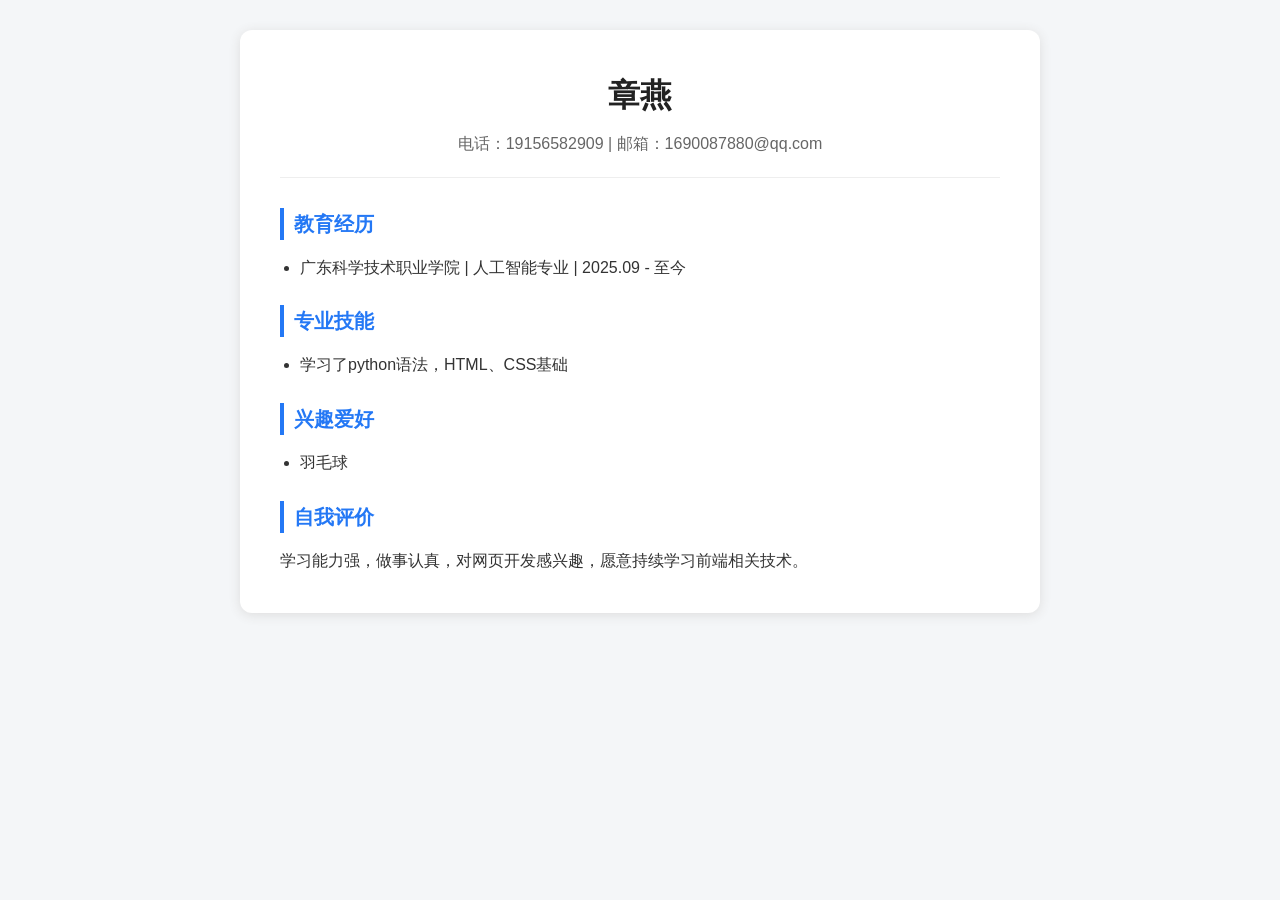
==== index.html @ cfc57ae7 "Add files via upload 个人简历" ====
<!DOCTYPE html>
<html lang="zh-CN">
<head>
    <meta charset="UTF-8">
    <title>个人简历</title>
    <style>
        *{margin:0;padding:0;box-sizing:border-box;font-family:"Microsoft Yahei",sans-serif;}
        body{background:#f4f6f8;color:#333;line-height:1.6;padding:30px;}
        .container{max-width:800px;margin:0 auto;background:#fff;padding:40px;border-radius:12px;box-shadow:0 2px 12px #ddd;}
        h1{text-align:center;color:#222;margin-bottom:10px;}
        .info{text-align:center;color:#666;margin-bottom:30px;border-bottom:1px solid #eee;padding-bottom:20px;}
        h2{border-left:4px solid #2478f5;padding-left:10px;margin:25px 0 15px;color:#2478f5;font-size:20px;}
        ul{padding-left:20px;margin-bottom:10px;}
        li{margin-bottom:8px;}
    </style>
</head>
<body>
    <div class="container">
        <h1>章燕</h1>
        <div class="info">
            电话：19156582909 | 邮箱：1690087880@qq.com 
        </div>

        <h2>教育经历</h2>
        <ul>
            <li>广东科学技术职业学院 | 人工智能专业 | 2025.09 - 至今</li>
        </ul>

        <h2>专业技能</h2>
        <ul>
            <li>学习了python语法，HTML、CSS基础</li>
        </ul>

        <h2>兴趣爱好</h2>
        <ul>
            <li>羽毛球</li>
        </ul>

        <h2>自我评价</h2>
        <p>学习能力强，做事认真，对网页开发感兴趣，愿意持续学习前端相关技术。</p>
    </div>
</body>
</html>
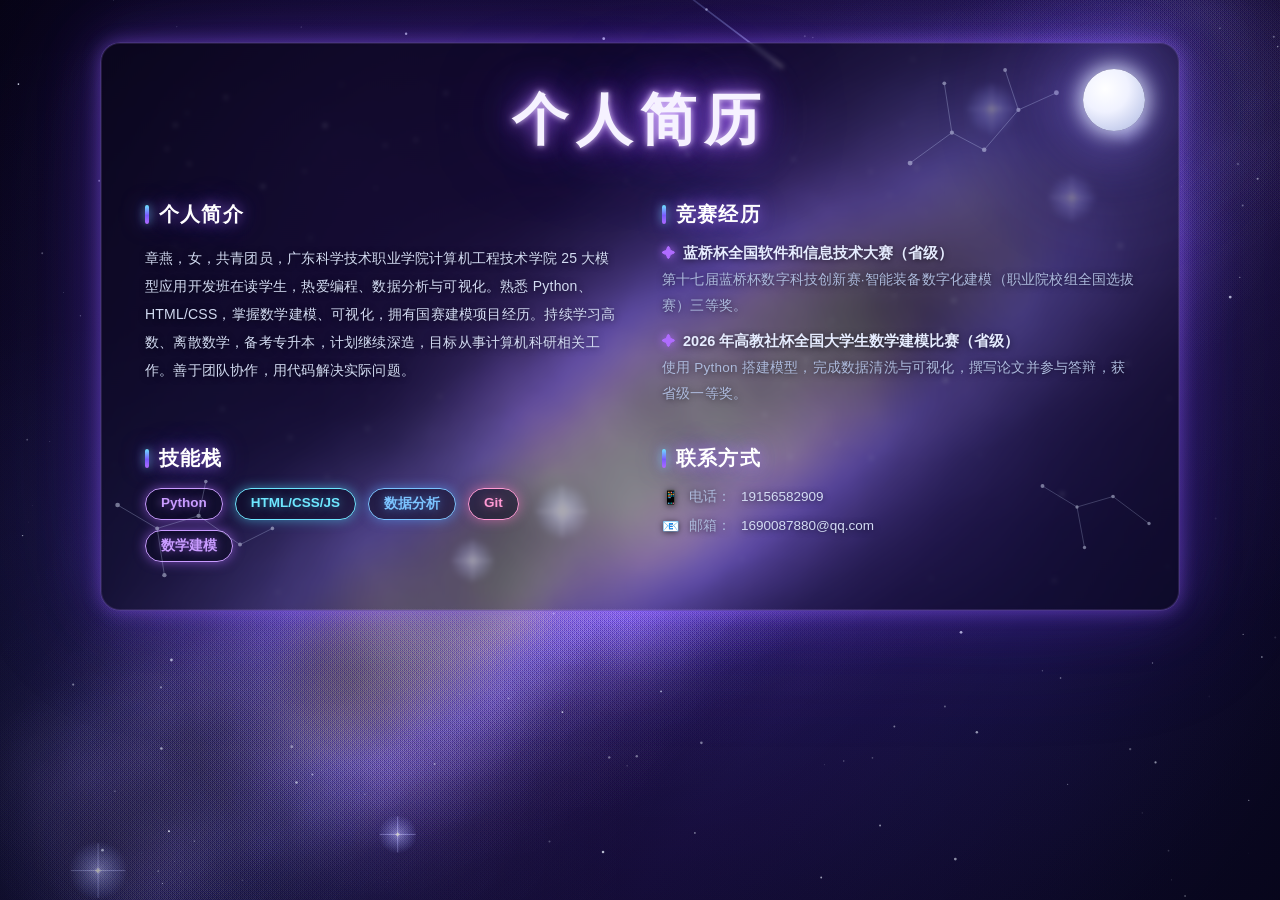
==== commit 495c8d35: "w03: 添加css样式和js代码" ====
--- a/index.html
+++ b/index.html
@@ -1,43 +1,627 @@
 <!DOCTYPE html>
 <html lang="zh-CN">
 <head>
-    <meta charset="UTF-8">
-    <title>个人简历</title>
-    <style>
-        *{margin:0;padding:0;box-sizing:border-box;font-family:"Microsoft Yahei",sans-serif;}
-        body{background:#f4f6f8;color:#333;line-height:1.6;padding:30px;}
-        .container{max-width:800px;margin:0 auto;background:#fff;padding:40px;border-radius:12px;box-shadow:0 2px 12px #ddd;}
-        h1{text-align:center;color:#222;margin-bottom:10px;}
-        .info{text-align:center;color:#666;margin-bottom:30px;border-bottom:1px solid #eee;padding-bottom:20px;}
-        h2{border-left:4px solid #2478f5;padding-left:10px;margin:25px 0 15px;color:#2478f5;font-size:20px;}
-        ul{padding-left:20px;margin-bottom:10px;}
-        li{margin-bottom:8px;}
-    </style>
+<meta charset="UTF-8" />
+<meta name="viewport" content="width=device-width, initial-scale=1.0" />
+<title>章燕 · 个人简历</title>
+<style>
+  :root {
+    --ink:       #eef2ff;
+    --ink-dim:   #d3dbf3;
+    --ink-soft:  #adbadd;
+    --neon:      #b06cff;
+    --neon-2:    #7c5cff;
+    --cyan:      #56c8ff;
+    --line:      rgba(150, 110, 255, 0.42);
+    --panel:     rgba(10, 8, 30, 0.34);
+    --panel-hi:  rgba(24, 18, 58, 0.52);
+  }
+
+  * { box-sizing: border-box; margin: 0; padding: 0; }
+  html, body { height: 100%; }
+
+  body {
+    min-height: 100%;
+    background: #05030f;
+    font-family: "PingFang SC", "Microsoft YaHei", "Hiragino Sans GB",
+                 -apple-system, BlinkMacSystemFont, "Segoe UI", sans-serif;
+    color: var(--ink);
+    padding: 42px 24px 66px;
+    -webkit-font-smoothing: antialiased;
+    overflow-x: hidden;
+  }
+
+  /* ===== 星云 + 星空背景 ===== */
+  #sky {
+    position: fixed;
+    inset: 0;
+    width: 100%;
+    height: 100%;
+    z-index: 0;
+    display: block;
+    pointer-events: none;
+  }
+
+  /* ===== 霓虹外框 ===== */
+  .frame {
+    position: relative;
+    z-index: 2;
+    max-width: 1080px;
+    margin: 0 auto;
+    padding: 40px 42px 44px;
+    border-radius: 20px;
+    border: 1.5px solid var(--line);
+    background: rgba(9, 6, 28, 0.34);
+    backdrop-filter: blur(2.4px);
+    -webkit-backdrop-filter: blur(2.4px);
+    box-shadow:
+      0 0 18px rgba(150, 96, 255, 0.45),
+      0 0 60px rgba(118, 74, 255, 0.30),
+      0 0 140px rgba(88, 52, 220, 0.18),
+      0 0 0 1px rgba(190, 150, 255, 0.14) inset;
+  }
+
+  /* 月亮 */
+  .moon {
+    position: absolute;
+    top: 26px;
+    right: 34px;
+    width: 62px;
+    height: 62px;
+    border-radius: 50%;
+    background: radial-gradient(circle at 36% 32%, #ffffff 0%, #f0f2ff 40%, #cdd4f0 70%, #a9b2d8 100%);
+    box-shadow:
+      0 0 18px 5px rgba(226, 232, 255, 0.75),
+      0 0 52px 18px rgba(150, 130, 255, 0.42),
+      0 0 110px 50px rgba(110, 80, 255, 0.20);
+    z-index: 3;
+    pointer-events: none;
+  }
+
+  /* ===== 标题 ===== */
+  .title {
+    text-align: center;
+    font-size: clamp(34px, 5vw, 56px);
+    font-weight: 800;
+    letter-spacing: 0.14em;
+    color: #f6f2ff;
+    margin-bottom: 38px;
+    text-shadow:
+      0 0 6px  rgba(230, 210, 255, 0.95),
+      0 0 18px rgba(176, 108, 255, 0.95),
+      0 0 40px rgba(140, 80, 255, 0.85),
+      0 0 84px rgba(108, 60, 235, 0.60);
+  }
+  /* ===== 栅格 ===== */
+  .grid {
+    display: grid;
+    grid-template-columns: 1fr 1fr;
+    gap: 30px 40px;
+  }
+
+  .card {
+    padding: 4px 2px;
+    transition: transform .3s ease;
+  }
+  .card:hover { transform: translateY(-3px); }
+
+  /* 卡片标题：左侧霓虹竖条 */
+  .card h2 {
+    display: flex;
+    align-items: center;
+    gap: 10px;
+    font-size: 20px;
+    font-weight: 700;
+    letter-spacing: 0.06em;
+    color: #ffffff;
+    margin-bottom: 16px;
+    text-shadow: 0 0 14px rgba(168, 120, 255, 0.75), 0 0 30px rgba(120, 80, 255, 0.45);
+  }
+  .card h2::before {
+    content: "";
+    flex: none;
+    width: 4px;
+    height: 19px;
+    border-radius: 3px;
+    background: linear-gradient(180deg, #6ee7ff 0%, #7c5cff 55%, #b06cff 100%);
+    box-shadow: 0 0 10px rgba(120, 200, 255, 0.85), 0 0 22px rgba(150, 100, 255, 0.65);
+  }
+
+  .card p {
+    font-size: 14px;
+    line-height: 2;
+    color: var(--ink-dim);
+    letter-spacing: 0.015em;
+    text-shadow: 0 1px 6px rgba(0, 0, 0, 0.6);
+  }
+
+  /* ===== 项目经历 ===== */
+  .item + .item { margin-top: 14px; }
+  .item-title {
+    display: flex;
+    align-items: baseline;
+    gap: 8px;
+    font-size: 14.5px;
+    font-weight: 600;
+    color: #e6ecff;
+    margin-bottom: 4px;
+    text-shadow: 0 1px 6px rgba(0, 0, 0, 0.6);
+  }
+  .item-title .dot {
+    color: var(--neon);
+    font-size: 13px;
+    line-height: 1;
+    text-shadow: 0 0 10px rgba(176, 108, 255, 0.95);
+  }
+  .item p { font-size: 13.5px; line-height: 1.9; color: var(--ink-soft); }
+
+  /* ===== 技能栈 ===== */
+  .tags {
+    display: flex;
+    flex-wrap: wrap;
+    gap: 10px 12px;
+    margin-top: 2px;
+  }
+  .tag {
+    display: inline-block;
+    padding: 6px 15px;
+    font-size: 13.5px;
+    font-weight: 600;
+    border-radius: 999px;
+    border: 1px solid var(--tc, rgba(150, 170, 255, 0.45));
+    color: var(--tc, #cdd8ff);
+    background: rgba(12, 10, 34, 0.55);
+    text-shadow: 0 0 10px var(--tg, rgba(140, 170, 255, 0.55));
+    box-shadow: 0 0 12px var(--tg, rgba(120, 150, 255, 0.22));
+    transition: box-shadow .25s ease, background .25s ease;
+  }
+  .tag:hover { background: rgba(32, 22, 72, 0.75); box-shadow: 0 0 20px var(--tg, rgba(140, 170, 255, 0.5)); }
+
+  .t-violet { --tc: #c99cff; --tg: rgba(176, 108, 255, 0.60); }
+  .t-blue   { --tc: #7cc4ff; --tg: rgba(86, 168, 255, 0.55); }
+  .t-cyan   { --tc: #6ee7ff; --tg: rgba(80, 220, 255, 0.52); }
+  .t-green  { --tc: #7ef0b4; --tg: rgba(80, 230, 160, 0.50); }
+  .t-pink   { --tc: #ff9ad4; --tg: rgba(255, 120, 200, 0.50); }
+
+  /* ===== 联系方式 ===== */
+  .contact { list-style: none; display: flex; flex-direction: column; gap: 11px; }
+  .contact li {
+    display: flex;
+    align-items: center;
+    gap: 10px;
+    font-size: 13.5px;
+    color: var(--ink-dim);
+    text-shadow: 0 1px 6px rgba(0, 0, 0, 0.6);
+  }
+  .contact .ico { font-size: 14px; line-height: 1; flex: none; }
+  .contact .k { color: var(--ink-soft); }
+  .contact a {
+    color: #cfd8ff;
+    text-decoration: none;
+    border-bottom: 1px dashed rgba(160, 140, 255, 0.45);
+    transition: color .2s ease, border-color .2s ease;
+  }
+  .contact a:hover { color: #ffffff; border-bottom-color: #c9a8ff; }
+
+  /* ===== 角落星座线稿 ===== */
+  .constellation {
+    position: absolute;
+    z-index: 1;
+    pointer-events: none;
+    opacity: .55;
+  }
+  .constellation path,
+  .constellation line {
+    fill: none;
+    stroke: rgba(206, 220, 255, 0.55);
+    stroke-width: 1;
+  }
+  .constellation circle { fill: rgba(226, 234, 255, 0.85); }
+  .c-tr { top: 8px;    right: 96px;  width: 190px; }
+  .c-bl { bottom: 6px; left: 4px;    width: 180px; }
+  .c-br { bottom: 26px; right: 6px;  width: 150px; }
+
+  /* ===== 响应式 ===== */
+  @media (max-width: 860px) {
+    body { padding: 26px 14px 48px; }
+    .frame { padding: 28px 20px 32px; border-radius: 16px; }
+    .grid { grid-template-columns: 1fr; gap: 26px; }
+    .moon { width: 42px; height: 42px; top: 16px; right: 18px; }
+    .title { letter-spacing: 0.08em; margin-bottom: 24px; }
+    .constellation { display: none; }
+  }
+
+  @media (prefers-reduced-motion: reduce) {
+    .card, .tag, .contact a { transition: none; }
+  }
+</style>
 </head>
 <body>
-    <div class="container">
-        <h1>章燕</h1>
-        <div class="info">
-            电话：19156582909 | 邮箱：1690087880@qq.com 
-        </div>
-
-        <h2>教育经历</h2>
-        <ul>
-            <li>广东科学技术职业学院 | 人工智能专业 | 2025.09 - 至今</li>
-        </ul>
-
-        <h2>专业技能</h2>
-        <ul>
-            <li>学习了python语法，HTML、CSS基础</li>
-        </ul>
-
-        <h2>兴趣爱好</h2>
-        <ul>
-            <li>羽毛球</li>
-        </ul>
-
-        <h2>自我评价</h2>
-        <p>学习能力强，做事认真，对网页开发感兴趣，愿意持续学习前端相关技术。</p>
-    </div>
+
+<canvas id="sky"></canvas>
+
+<main class="frame">
+  <div class="moon" aria-hidden="true"></div>
+
+  <svg class="constellation c-tr" viewBox="0 0 200 150" aria-hidden="true">
+    <line x1="18"  y1="118" x2="62"  y2="86" />
+    <line x1="62"  y1="86"  x2="96"  y2="104" />
+    <line x1="96"  y1="104" x2="132" y2="62" />
+    <line x1="132" y1="62"  x2="172" y2="44" />
+    <line x1="132" y1="62"  x2="118" y2="20" />
+    <line x1="62"  y1="86"  x2="54"  y2="34" />
+    <circle cx="18"  cy="118" r="2.6" />
+    <circle cx="62"  cy="86"  r="2.2" />
+    <circle cx="96"  cy="104" r="2.4" />
+    <circle cx="132" cy="62"  r="2.2" />
+    <circle cx="172" cy="44"  r="2.6" />
+    <circle cx="118" cy="20"  r="2" />
+    <circle cx="54"  cy="34"  r="2" />
+  </svg>
+
+  <svg class="constellation c-bl" viewBox="0 0 200 150" aria-hidden="true">
+    <line x1="14"  y1="40"  x2="58"  y2="66" />
+    <line x1="58"  y1="66"  x2="104" y2="52" />
+    <line x1="104" y1="52"  x2="150" y2="84" />
+    <line x1="104" y1="52"  x2="112" y2="14" />
+    <line x1="150" y1="84"  x2="186" y2="66" />
+    <line x1="58"  y1="66"  x2="66"  y2="118" />
+    <circle cx="14"  cy="40"  r="2.6" />
+    <circle cx="58"  cy="66"  r="2.2" />
+    <circle cx="104" cy="52"  r="2.4" />
+    <circle cx="150" cy="84"  r="2.2" />
+    <circle cx="112" cy="14"  r="2" />
+    <circle cx="186" cy="66"  r="2" />
+    <circle cx="66"  cy="118" r="2.4" />
+  </svg>
+
+  <svg class="constellation c-br" viewBox="0 0 200 150" aria-hidden="true">
+    <line x1="26"  y1="20"  x2="72"  y2="48" />
+    <line x1="72"  y1="48"  x2="120" y2="34" />
+    <line x1="120" y1="34"  x2="168" y2="70" />
+    <line x1="72"  y1="48"  x2="82"  y2="102" />
+    <circle cx="26"  cy="20"  r="2.6" />
+    <circle cx="72"  cy="48"  r="2.2" />
+    <circle cx="120" cy="34"  r="2.4" />
+    <circle cx="168" cy="70"  r="2.2" />
+    <circle cx="82"  cy="102" r="2.2" />
+  </svg>
+
+  <h1 class="title">个人简历</h1>
+
+  <div class="grid">
+
+    <!-- 个人简介 -->
+    <section class="card">
+      <h2>个人简介</h2>
+      <p>章燕，女，共青团员，广东科学技术职业学院计算机工程技术学院 25 大模型应用开发班在读学生，热爱编程、数据分析与可视化。熟悉 Python、HTML/CSS，掌握数学建模、可视化，拥有国赛建模项目经历。持续学习高数、离散数学，备考专升本，计划继续深造，目标从事计算机科研相关工作。善于团队协作，用代码解决实际问题。</p>
+    </section>
+
+    <!-- 竞赛经历 -->
+    <section class="card">
+      <h2>竞赛经历</h2>
+
+      <div class="item">
+        <div class="item-title"><span class="dot">✦</span>蓝桥杯全国软件和信息技术大赛（省级）</div>
+        <p>第十七届蓝桥杯数字科技创新赛·智能装备数字化建模（职业院校组全国选拔赛）三等奖。</p>
+      </div>
+
+      <div class="item">
+        <div class="item-title"><span class="dot">✦</span>2026 年高教社杯全国大学生数学建模比赛（省级）</div>
+        <p>使用 Python 搭建模型，完成数据清洗与可视化，撰写论文并参与答辩，获省级一等奖。</p>
+      </div>
+    </section>
+
+    <!-- 技能栈 -->
+    <section class="card">
+      <h2>技能栈</h2>
+      <div class="tags">
+        <span class="tag t-violet">Python</span>
+        <span class="tag t-cyan">HTML/CSS/JS</span>
+        <span class="tag t-blue">数据分析</span>
+        <span class="tag t-pink">Git</span>
+        <span class="tag t-violet">数学建模</span>
+      </div>
+    </section>
+
+    <!-- 联系方式 -->
+    <section class="card">
+      <h2>联系方式</h2>
+      <ul class="contact">
+        <li><span class="ico">📱</span><span class="k">电话：</span><span>19156582909</span></li>
+        <li><span class="ico">📧</span><span class="k">邮箱：</span><span>1690087880@qq.com</span></li>
+      </ul>
+    </section>
+
+  </div>
+</main>
+
+<script>
+(function () {
+  "use strict";
+
+  const canvas = document.getElementById("sky");
+  const ctx = canvas.getContext("2d");
+  const reduce = window.matchMedia("(prefers-reduced-motion: reduce)").matches;
+
+  let W = 0, H = 0, dpr = 1;
+  let nebula = null, stars = [], meteors = [], rafId = null, last = 0;
+
+  function gauss() {
+    return ((Math.random() + Math.random() + Math.random()) - 1.5) / 1.5;
+  }
+
+  /* ---------- 一次性绘制星云底图 ---------- */
+  function paintNebula() {
+    const off = document.createElement("canvas");
+    off.width = Math.max(1, Math.floor(W * dpr));
+    off.height = Math.max(1, Math.floor(H * dpr));
+    const g = off.getContext("2d");
+    g.setTransform(dpr, 0, 0, dpr, 0, 0);
+
+    // 基础渐层
+    const base = g.createLinearGradient(0, 0, W * 0.9, H);
+    base.addColorStop(0,    "#06041a");
+    base.addColorStop(0.38, "#0d0728");
+    base.addColorStop(0.72, "#150c3c");
+    base.addColorStop(1,    "#0a0624");
+    g.fillStyle = base;
+    g.fillRect(0, 0, W, H);
+
+    // 银河带轴线（左下 -> 右上）
+    const ax = W * 0.06, ay = H * 0.96, bx = W * 0.98, by = H * 0.04;
+    const dx = bx - ax, dy = by - ay;
+    const len = Math.hypot(dx, dy);
+    const px = -dy / len, py = dx / len;          // 垂直方向
+
+    const palette = [
+      "178,120,255", "120,96,255", "86,132,255",
+      "196,110,230", "150,150,255", "232,226,255"
+    ];
+
+    g.globalCompositeOperation = "lighter";
+
+    // 大面积底色云团（撑起整体紫调）
+    [
+      { x: W * 0.26, y: H * 0.16, r: H * 0.72, c: "128,72,240", a: 0.115 },
+      { x: W * 0.80, y: H * 0.74, r: H * 0.70, c: "70,96,235",  a: 0.105 },
+      { x: W * 0.52, y: H * 0.48, r: H * 0.80, c: "150,70,215", a: 0.075 },
+      { x: W * 0.08, y: H * 0.60, r: H * 0.56, c: "96,110,255", a: 0.085 }
+    ].forEach(function (c) {
+      const grd = g.createRadialGradient(c.x, c.y, 0, c.x, c.y, c.r);
+      grd.addColorStop(0,   "rgba(" + c.c + "," + c.a + ")");
+      grd.addColorStop(0.5, "rgba(" + c.c + "," + (c.a * 0.42).toFixed(3) + ")");
+      grd.addColorStop(1,   "rgba(" + c.c + ",0)");
+      g.fillStyle = grd;
+      g.beginPath();
+      g.arc(c.x, c.y, c.r, 0, Math.PI * 2);
+      g.fill();
+    });
+
+    // 星云云气
+    const blobs = Math.round(Math.min(1500, Math.max(420, (W * H) / 1100)));
+    for (let i = 0; i < blobs; i++) {
+      const t = Math.random();
+      const spread = 0.42 + Math.sin(t * Math.PI) * 0.72;   // 中段最浓
+      const off1 = gauss() * H * 0.20;
+
+      const x = ax + dx * t + px * off1;
+      const y = ay + dy * t + py * off1;
+
+      const r = 26 + Math.random() * 165 * (0.6 + spread * 0.7);
+      const c = palette[(Math.random() * palette.length) | 0];
+      const a = (0.009 + 0.027 * Math.random()) * spread;
+
+      const grd = g.createRadialGradient(x, y, 0, x, y, r);
+      grd.addColorStop(0, "rgba(" + c + "," + a.toFixed(4) + ")");
+      grd.addColorStop(0.45, "rgba(" + c + "," + (a * 0.42).toFixed(4) + ")");
+      grd.addColorStop(1, "rgba(" + c + ",0)");
+      g.fillStyle = grd;
+      g.beginPath();
+      g.arc(x, y, r, 0, Math.PI * 2);
+      g.fill();
+    }
+
+    // 环境氛围光（两团）
+    const halos = [
+      { x: W * 0.88, y: H * 0.08, r: H * 0.62, c: "150,100,255", a: 0.15 },
+      { x: W * 0.08, y: H * 0.94, r: H * 0.58, c: "96,124,255", a: 0.14 }
+    ];
+    halos.forEach(function (h) {
+      const grd = g.createRadialGradient(h.x, h.y, 0, h.x, h.y, h.r);
+      grd.addColorStop(0, "rgba(" + h.c + "," + h.a + ")");
+      grd.addColorStop(1, "rgba(" + h.c + ",0)");
+      g.fillStyle = grd;
+      g.beginPath();
+      g.arc(h.x, h.y, h.r, 0, Math.PI * 2);
+      g.fill();
+    });
+
+    // 银河亮核
+    for (let i = 0; i < 90; i++) {
+      const t = 0.34 + Math.random() * 0.34;
+      const off1 = gauss() * H * 0.075;
+      const x = ax + dx * t + px * off1;
+      const y = ay + dy * t + py * off1;
+      const r = 14 + Math.random() * 60;
+      const a = 0.030 + Math.random() * 0.040;
+      const grd = g.createRadialGradient(x, y, 0, x, y, r);
+      grd.addColorStop(0, "rgba(246,242,255," + a.toFixed(4) + ")");
+      grd.addColorStop(1, "rgba(210,200,255,0)");
+      g.fillStyle = grd;
+      g.beginPath();
+      g.arc(x, y, r, 0, Math.PI * 2);
+      g.fill();
+    }
+
+    // 暗尘带，制造层次
+    g.globalCompositeOperation = "source-over";
+    for (let i = 0; i < 130; i++) {
+      const t = Math.random();
+      const off1 = gauss() * H * 0.13;
+      const x = ax + dx * t + px * off1;
+      const y = ay + dy * t + py * off1;
+      const r = 45 + Math.random() * 130;
+      const a = 0.03 + Math.random() * 0.07;
+      const grd = g.createRadialGradient(x, y, 0, x, y, r);
+      grd.addColorStop(0, "rgba(5,3,14," + a.toFixed(4) + ")");
+      grd.addColorStop(1, "rgba(5,3,14,0)");
+      g.fillStyle = grd;
+      g.beginPath();
+      g.arc(x, y, r, 0, Math.PI * 2);
+      g.fill();
+    }
+
+    // 亮星（带十字光晕）
+    g.globalCompositeOperation = "lighter";
+    const heroCount = Math.max(5, Math.round(W / 190));
+    for (let i = 0; i < heroCount; i++) {
+      const x = Math.random() * W;
+      const y = Math.random() * H;
+      const r = 0.9 + Math.random() * 1.3;
+
+      const grd = g.createRadialGradient(x, y, 0, x, y, r * 14);
+      grd.addColorStop(0, "rgba(255,255,255,0.85)");
+      grd.addColorStop(0.12, "rgba(210,224,255,0.40)");
+      grd.addColorStop(1, "rgba(150,180,255,0)");
+      g.fillStyle = grd;
+      g.beginPath();
+      g.arc(x, y, r * 14, 0, Math.PI * 2);
+      g.fill();
+
+      g.strokeStyle = "rgba(226,236,255,0.32)";
+      g.lineWidth = 0.8;
+      const L = r * 13;
+      g.beginPath();
+      g.moveTo(x - L, y); g.lineTo(x + L, y);
+      g.moveTo(x, y - L); g.lineTo(x, y + L);
+      g.stroke();
+    }
+
+    // 暗角
+    g.globalCompositeOperation = "source-over";
+    const vig = g.createRadialGradient(W * 0.5, H * 0.45, Math.min(W, H) * 0.18, W * 0.5, H * 0.5, Math.max(W, H) * 0.78);
+    vig.addColorStop(0, "rgba(0,0,0,0)");
+    vig.addColorStop(1, "rgba(0,0,0,0.52)");
+    g.fillStyle = vig;
+    g.fillRect(0, 0, W, H);
+
+    return off;
+  }
+
+  /* ---------- 闪烁星点 ---------- */
+  function buildStars() {
+    const n = Math.max(120, Math.min(420, Math.round((W * H) / 5200)));
+    stars = new Array(n).fill(0).map(function () {
+      return {
+        x: Math.random() * W,
+        y: Math.random() * H,
+        r: Math.random() * 1.15 + 0.3,
+        base: Math.random() * 0.42 + 0.26,
+        amp: Math.random() * 0.34 + 0.08,
+        phase: Math.random() * Math.PI * 2,
+        speed: Math.random() * 0.9 + 0.35
+      };
+    });
+  }
+
+  function drawStars(t) {
+    for (let i = 0; i < stars.length; i++) {
+      const s = stars[i];
+      let a = s.base + Math.sin(t * 0.001 * s.speed + s.phase) * s.amp;
+      if (a < 0) a = 0; else if (a > 1) a = 1;
+      ctx.beginPath();
+      ctx.arc(s.x, s.y, s.r, 0, Math.PI * 2);
+      ctx.fillStyle = "rgba(235,242,255," + a.toFixed(3) + ")";
+      ctx.fill();
+    }
+  }
+
+  /* ---------- 流星 ---------- */
+  function spawnMeteor() {
+    meteors.push({
+      x: Math.random() * W * 0.85,
+      y: -40,
+      len: Math.random() * 130 + 110,
+      speed: Math.random() * 7 + 7,
+      alpha: 1
+    });
+  }
+
+  function drawMeteors() {
+    for (let i = meteors.length - 1; i >= 0; i--) {
+      const m = meteors[i];
+      const dx = m.len * 0.74, dy = m.len * 0.56;
+      const g = ctx.createLinearGradient(m.x, m.y, m.x - dx, m.y - dy);
+      g.addColorStop(0, "rgba(255,255,255," + (0.9 * m.alpha).toFixed(3) + ")");
+      g.addColorStop(0.32, "rgba(178,200,255," + (0.42 * m.alpha).toFixed(3) + ")");
+      g.addColorStop(1, "rgba(130,150,255,0)");
+      ctx.beginPath();
+      ctx.moveTo(m.x, m.y);
+      ctx.lineTo(m.x - dx, m.y - dy);
+      ctx.strokeStyle = g;
+      ctx.lineWidth = 1.6;
+      ctx.lineCap = "round";
+      ctx.stroke();
+
+      m.x += m.speed;
+      m.y += m.speed * 0.76;
+      m.alpha -= 0.008;
+
+      if (m.alpha <= 0 || m.y > H + 90 || m.x > W + 90) meteors.splice(i, 1);
+    }
+  }
+
+  /* ---------- 主循环 ---------- */
+  function loop(t) {
+    ctx.clearRect(0, 0, W, H);
+    if (nebula) ctx.drawImage(nebula, 0, 0, W, H);
+    drawStars(t);
+    drawMeteors();
+
+    if (t - last > 2800 + Math.random() * 2600) {
+      last = t;
+      if (meteors.length < 3) spawnMeteor();
+    }
+    rafId = requestAnimationFrame(loop);
+  }
+
+  function rebuild() {
+    dpr = Math.min(window.devicePixelRatio || 1, 2);
+    W = window.innerWidth;
+    H = window.innerHeight;
+    canvas.width = Math.floor(W * dpr);
+    canvas.height = Math.floor(H * dpr);
+    canvas.style.width = W + "px";
+    canvas.style.height = H + "px";
+    ctx.setTransform(dpr, 0, 0, dpr, 0, 0);
+
+    nebula = paintNebula();
+    buildStars();
+  }
+
+  rebuild();
+
+  if (reduce) {
+    ctx.clearRect(0, 0, W, H);
+    if (nebula) ctx.drawImage(nebula, 0, 0, W, H);
+    drawStars(600);
+  } else {
+    setTimeout(spawnMeteor, 1000);
+    rafId = requestAnimationFrame(loop);
+
+    let rt = null;
+    window.addEventListener("resize", function () {
+      clearTimeout(rt);
+      rt = setTimeout(function () {
+        if (rafId) cancelAnimationFrame(rafId);
+        rebuild();
+        rafId = requestAnimationFrame(loop);
+      }, 180);
+    });
+  }
+})();
+</script>
+
 </body>
 </html>
